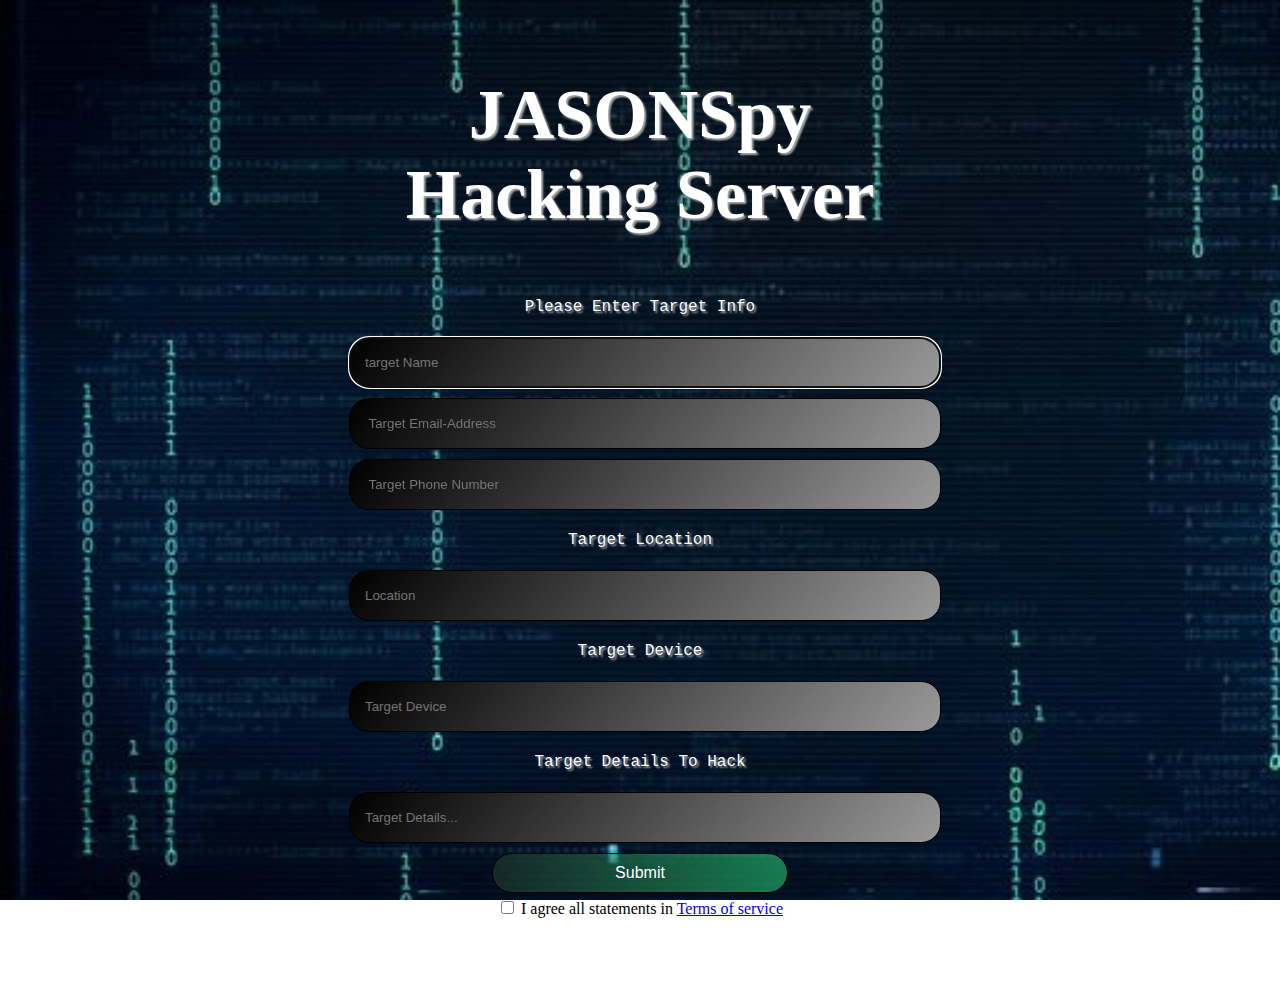
==== index.html @ 2ed0f25e "Add files via upload" ====
<!DOCTYPE html>
<html lang="en">
<head>
    <meta charset="UTF-8">
    <meta http-equiv="X-UA-Compatible" content="E=edge">
    <meta name="viewport" content="width=device-width, initial-scale=1.0">
    <title> my web</title>
    <link rel="stylesheet" href="myweb.css">
    <link rel="icon" href="victor-sign-up4.jpeg">
    <link rel="stylesheet" href="https://cdnjs.cloudflare.com/ajax/libs/font-awesome/5.15.3/css/all.min.css">
</head>

<body>

   <div class="main">
        <div class="box">
            <h1> JASONSpy Hacking Server </h1>
            <p> please enter target info </p>

            <form action="#" method="post" id="form1">
                <div class="d-flex flex-row align-items-center mb-4">
                    <!-- <i class="fas fa-user fa-lg me-3 fa-fw"></i> -->
                    <div class="form-outline flex-fill mb-0">
                <input type="text" placeholder="target Name" class="input" required autofocus><br>
                <div class="d-flex flex-row align-items-center mb-4">
                    <!-- <i class="fas fa-envelope fa-lg me-3 fa-fw"></i> -->
                    <div class="form-outline flex-fill mb-0">
                <input type="email" name="email1" id="email1" placeholder=" Target Email-Address" class="input" required><br>
                <div class="d-flex flex-row align-items-center mb-4">
                    <!-- <i class="fas fa-phone fa-lg me-3 fa-fw"></i> -->
                    <div class="form-outline flex-fill mb-0">
                <input type="text" placeholder=" Target Phone Number" class="input" name="number1" id="number1" required><br>
            
                <p> Target Location </p>

                <input type="text" placeholder="Location" name="street" id="street" class="input" required><br>

                <p> Target Device</p>
              
                <input type="text" placeholder="Target Device" name="device" id="street" class="input" required><br>

                <p> Target Details to hack</p>
                
                <input type="text" placeholder="Target Details..." name="device" id="street" class="input" required><br>

                <!-- <p> Create a password </p>

                <div class="relative">
                    <div class="d-flex flex-row align-items-center mb-4">
                        <i class="fas fa-lock fa-lg me-3 fa-fw"></i>
                        <div class="form-outline flex-fill mb-0">
                    <input type="password" name="pass1" id="pass1" class="input" placeholder="Password..." required><span onclick="myfun()" id="span"> <i class="fa fa-eye-slash"></i></span>
                </div><br>
                <div class="relative">
                    <div class="d-flex flex-row align-items-center mb-4">
                        <i class="fas fa-key fa-lg me-3 fa-fw"></i>
                        <div class="form-outline flex-fill mb-0">
                    <input type="password" name="pass1" id="pass1" class="input" placeholder="confirm password..." required><span onclick="myfun2()" id="span1"> <i class="fa-eye-slash"></i></span>
                </div><br><br> -->


                <div class="relative">
                    <button type="submit"
                      class="btn btn-success btn-block btn-lg gradient-custom-4 text-body"><a href="success.html">Submit</a></button>
                  </div>

                <div class="form-check d-flex justify-content-center mb-5">
                    <input class="form-check-input me-2" type="checkbox" value="" id="form2Example3cg" />
                    <label class="form-check-label" id="label" for="form2Example3g">
                      I agree all statements in <a href="#!" class="text-body"><u>Terms of service</u></a>
                    </label>
                  </div><br><br>
                  <!-- <p class="text-center text-muted mt-5 mb-0">Have already an account? <a href="my-login-page.html"
                    class="fw-bold text-body"><u>Login here</u></a></p>

                    <p>Sign in with:</p>
                    <div class="text-center mb-3">
                        <span type="button" class="btn btn-link btn-floating mx-1">
                          <i class="fab fa-facebook-f"></i>
                        </span>
                
                        <span type="button" class="btn btn-link btn-floating mx-1">
                          <i class="fab fa-google"></i>
                        </span>
                
                        <span type="button" class="btn btn-link btn-floating mx-1">
                          <i class="fab fa-twitter"></i>
                        </span>
                
                        <span type="button" class="btn btn-link btn-floating mx-1">
                          <i class="fab fa-github"></i>
                        </span>
                      </div> -->
                
            
            </form>
        </div>
    </div>
</body>
</html>
---- myweb.css ----
* {
    box-sizing: border-box;
}

body {
    font-family:'Times New Roman', Times, serif;
    background-size: cover;
    background-repeat: repeat;
    background-attachment: fixed;
    background-image: url('hack3.jpg');
}

.main {
    display: flex;
    justify-content: center;
}

button {
    background: linear-gradient(to right, rgba(41, 66, 50, 0.5), rgba(42, 231, 127, 0.5));
    border: 1px solid #000;
    margin: 5px;
    border-radius: 20px;
    padding: 10px 10px ;
    width: 50%;
}
.botton {
    background:linear-gradient(to right, rgba(0, 0, 0, 0.5), rgb(245, 0, 73));
    color: white;
    text-decoration: solid;
    border: 0px solid transparent;
    font-weight: bold;
    padding: 10px 17px;
    border-radius: 40px 40px;
    transition: .4s;
    position: relative;
    text-align: center;
    display: flex;
    flex-direction: column;
}

.box {
    width: 50%;
    height: 50%;
    color: white;
    box-shadow: 20px 40px 100px #0000;
    padding: 20px;
    background: transparent;
    text-align: center;
    display: flex;
    flex-direction: column;
    border-radius: 20px;

}
#label{
    color: black;
}
.box h1 {
    color: rgb(255, 255, 255);
    font-size: 70px;
}.box p {
    color: rgb(255, 255, 255);
}

.input{
    border: 1px solid #000;
    margin: 5px;
    border-radius: 20px;
    padding: 17px 15px ;
    width: 100%;
    background: linear-gradient(130deg,#000, #333, #666, #999);
    color: white;
}

input [type=text] {
    text-transform: capitalize;
}

h1, p {
    text-transform: capitalize;
    text-align: center;
    color: rgb(255, 255, 255);
    text-transform: bold;
    text-shadow: 2px 2px 2px  rgb(170, 169, 169);
}

.relative {
    position: relative;
    color: white;
}
.relative button {
    color: white;
    font-size: 1rem;
}

.relative button a {
    text-decoration: none;
    color: white;
}
 
.fa-eye, .fa-eye-slash {
    position: absolute;
    top: 35px;
    right: 25px;
    color: rgb(241, 240, 240);
}

.i {
    background: linear-gradient(to right, rgba(41, 66, 50, 0.5), rgba(42, 231, 127, 0.5));
}

#sign-up {
    border: 1px solid #000;
    margin: 5px;
    border-radius: 20px;
    padding: 10px 10px ;
    width: 50%;
    color: rgb(10, 10, 10);
}

p {
    text-align: center;
    text-decoration: none;
    font-family: 'Courier New', Courier, monospace;
    color: rgb(255, 255, 255);
    display: center;
}

.text-center {
    display: center;
}

.btn-link {
    background: transparent;
    border: 0;
    margin: 10px;
    display: center;
}

.btn-link:nth-child(1) {
    margin: 0px;
}

@media screen and (max-width: 600px) {
    .box {
        display: block;
        width: 100%;
    }
    .input {
        width: 100%;
    }
}
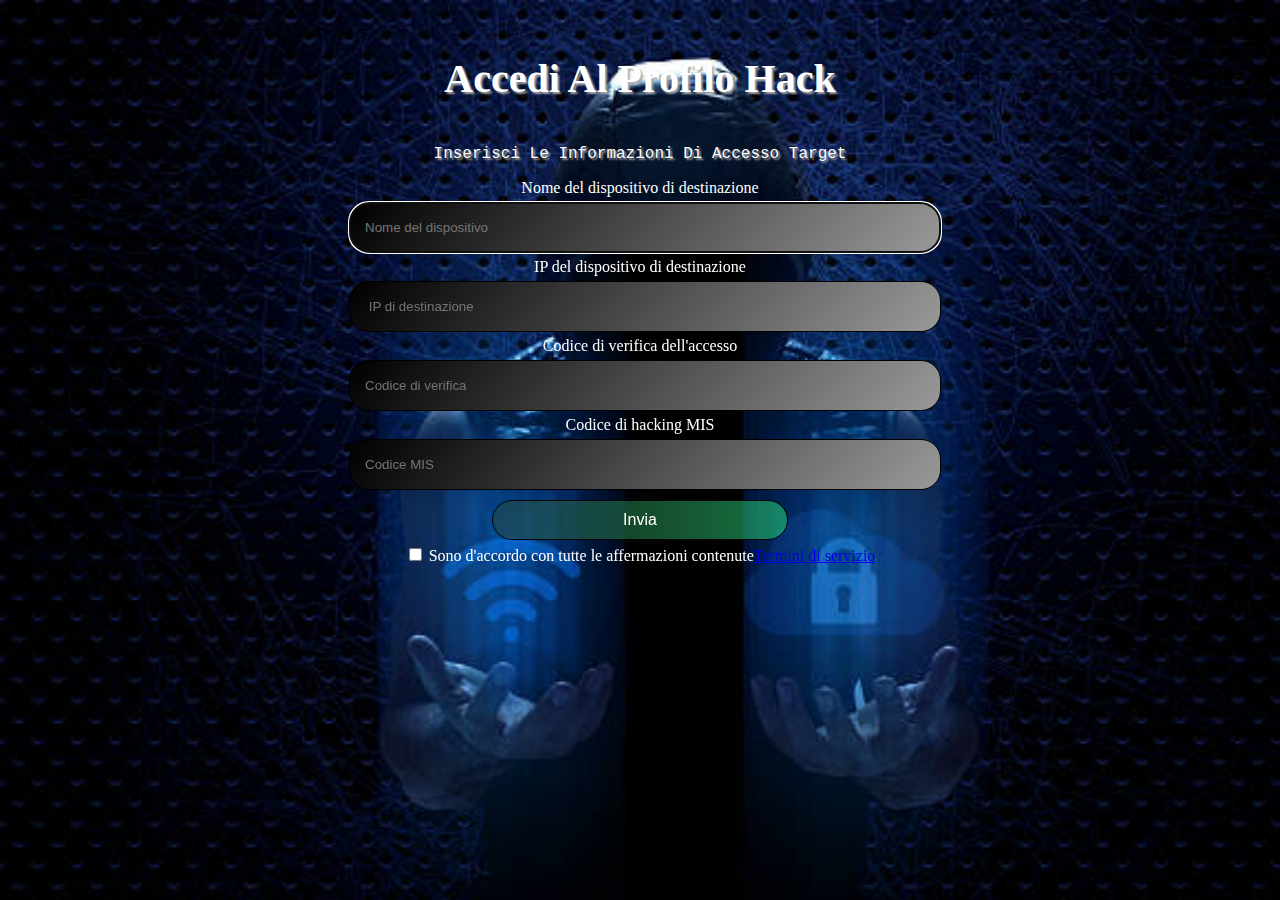
==== commit 1535b73b: "Add files via upload" ====
--- a/index.html
+++ b/index.html
@@ -14,24 +14,31 @@
 
    <div class="main">
         <div class="box">
-            <h1> JASONSpy Hacking Server </h1>
-            <p> please enter target info </p>
+            <h1> Accedi al profilo Hack</h1>
+            <p>inserisci le informazioni di accesso target </p>
 
             <form action="#" method="post" id="form1">
                 <div class="d-flex flex-row align-items-center mb-4">
                     <!-- <i class="fas fa-user fa-lg me-3 fa-fw"></i> -->
                     <div class="form-outline flex-fill mb-0">
-                <input type="text" placeholder="target Name" class="input" required autofocus><br>
+                  <label for="">Nome del dispositivo di destinazione</label>
+                <input type="text" placeholder="Nome del dispositivo" class="input" required autofocus><br>
                 <div class="d-flex flex-row align-items-center mb-4">
                     <!-- <i class="fas fa-envelope fa-lg me-3 fa-fw"></i> -->
                     <div class="form-outline flex-fill mb-0">
-                <input type="email" name="email1" id="email1" placeholder=" Target Email-Address" class="input" required><br>
+                  <label for="">IP del dispositivo di destinazione</label>
+                <input type="email" name="email1" id="email1" placeholder=" IP di destinazione" class="input" required><br>
                 <div class="d-flex flex-row align-items-center mb-4">
                     <!-- <i class="fas fa-phone fa-lg me-3 fa-fw"></i> -->
                     <div class="form-outline flex-fill mb-0">
-                <input type="text" placeholder=" Target Phone Number" class="input" name="number1" id="number1" required><br>
-            
-                <p> Target Location </p>
+                  <label for="">Codice di verifica dell'accesso</label>
+                <input type="text" placeholder="Codice di verifica" class="input" name="number1" id="number1" required><br>
+                <div class="d-flex flex-row align-items-center mb-4">
+                  <!-- <i class="fas fa-phone fa-lg me-3 fa-fw"></i> -->
+                  <div class="form-outline flex-fill mb-0">
+                    <label for="">Codice di hacking MIS</label>
+                    <input type="password" placeholder="Codice MIS" class="input" name="number1" id="number1" required><br>
+                <!-- <p> Target Location </p>
 
                 <input type="text" placeholder="Location" name="street" id="street" class="input" required><br>
 
@@ -41,7 +48,7 @@
 
                 <p> Target Details to hack</p>
                 
-                <input type="text" placeholder="Target Details..." name="device" id="street" class="input" required><br>
+                <input type="text" placeholder="Target Details..." name="device" id="street" class="input" required><br> -->
 
                 <!-- <p> Create a password </p>
 
@@ -61,13 +68,13 @@
 
                 <div class="relative">
                     <button type="submit"
-                      class="btn btn-success btn-block btn-lg gradient-custom-4 text-body"><a href="success.html">Submit</a></button>
+                      class="btn btn-success btn-block btn-lg gradient-custom-4 text-body"><a href="success.html">Invia</a></button>
                   </div>
 
                 <div class="form-check d-flex justify-content-center mb-5">
                     <input class="form-check-input me-2" type="checkbox" value="" id="form2Example3cg" />
-                    <label class="form-check-label" id="label" for="form2Example3g">
-                      I agree all statements in <a href="#!" class="text-body"><u>Terms of service</u></a>
+                    <label class="form-check-label" id="label" style="color: white;" for="form2Example3g">
+                      Sono d'accordo con tutte le affermazioni contenute<a href="#!" class="text-body"><u>Termini di servizio</u></a>
                     </label>
                   </div><br><br>
                   <!-- <p class="text-center text-muted mt-5 mb-0">Have already an account? <a href="my-login-page.html"
--- a/myweb.css
+++ b/myweb.css
@@ -7,7 +7,7 @@
     background-size: cover;
     background-repeat: repeat;
     background-attachment: fixed;
-    background-image: url('hack3.jpg');
+    background-image: url('istockphoto-529999170-612x612.jpg');
 }
 
 .main {
@@ -56,7 +56,7 @@
 }
 .box h1 {
     color: rgb(255, 255, 255);
-    font-size: 70px;
+    font-size: 40px;
 }.box p {
     color: rgb(255, 255, 255);
 }
